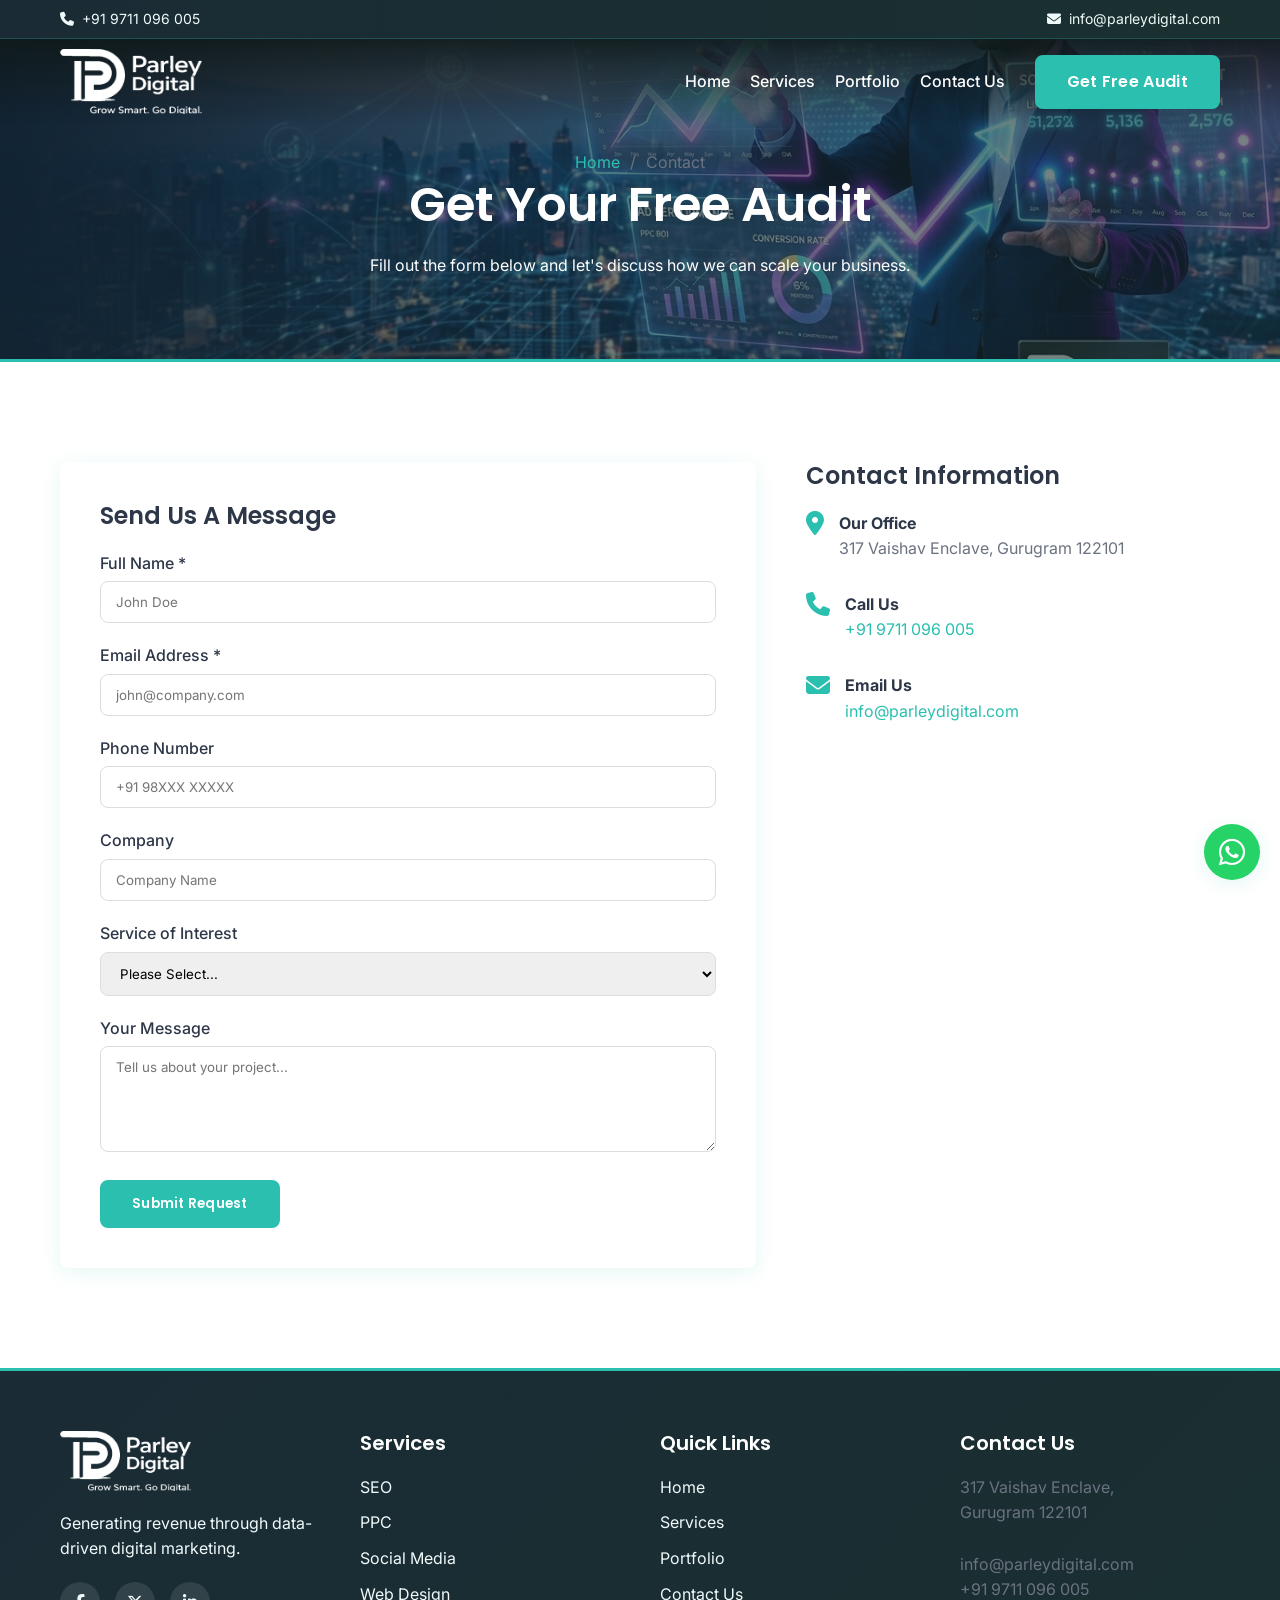
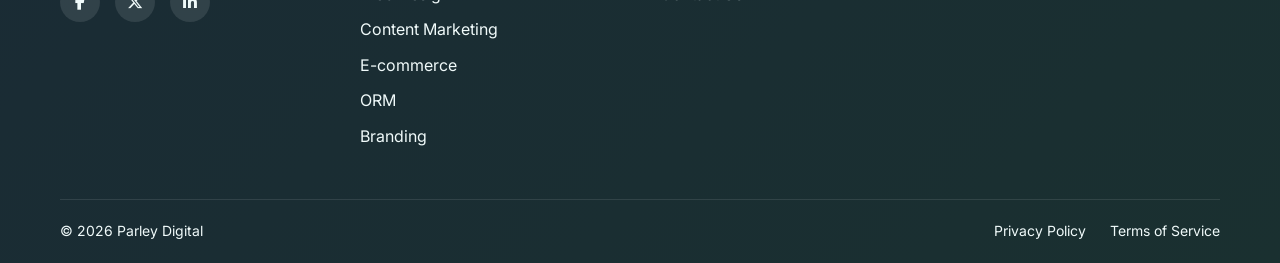
==== contact.html @ 940dd18f "Initial commit" ====
<!DOCTYPE html>
<html lang="en">
<head>
  <meta charset="UTF-8">
  <meta name="viewport" content="width=device-width, initial-scale=1.0">
  <title>Contact Us | Free Digital Marketing Proposal | Parley Digital</title>
  <meta name="description" content="Get in touch with Parley Digital. Request a free digital marketing audit and proposal. Contact us via phone or email in Gurugram, India.">
  <link rel="canonical" href="https://parleydigital.com/contact.html">
  
  <!-- Favicon -->
  <link rel="icon" type="image/svg+xml" href="assets/icons/favicon.svg">
  
  <!-- Open Graph -->
  <meta property="og:title" content="Contact Us | Free Digital Marketing Proposal | Parley Digital">
  <meta property="og:description" content="Get in touch with Parley Digital. Request a free digital marketing audit and proposal.">
  <meta property="og:type" content="website">
  <meta property="og:url" content="https://parleydigital.com/contact.html">
  <meta property="og:image" content="https://parleydigital.com/assets/images/hero-contact.webp">
  
  <!-- Twitter Card -->
  <meta name="twitter:card" content="summary_large_image">
  <meta name="twitter:title" content="Contact Us | Free Digital Marketing Proposal | Parley Digital">
  <meta name="twitter:description" content="Get in touch with Parley Digital. Request a free digital marketing audit and proposal.">
  
  <!-- Preload Hero Image -->
  <link rel="preload" href="assets/images/hero-contact.webp" as="image">
  
  <!-- Google Fonts -->
  <link rel="preconnect" href="https://fonts.googleapis.com">
  <link rel="preconnect" href="https://fonts.gstatic.com" crossorigin>
  <link href="https://fonts.googleapis.com/css2?family=Inter:wght@400;500;600&family=Poppins:wght@500;600;700&display=swap" rel="stylesheet">
  
  <!-- Font Awesome -->
  <link rel="stylesheet" href="https://cdnjs.cloudflare.com/ajax/libs/font-awesome/6.5.0/css/all.min.css">
  
  <!-- Styles -->
  <link rel="stylesheet" href="css/styles.css">

  <!-- JSON-LD LocalBusiness -->
  <script type="application/ld+json">
  {
    "@context": "https://schema.org",
    "@type": "LocalBusiness",
    "name": "Parley Digital",
    "image": "https://parleydigital.com/assets/icons/logo.png",
    "address": {
      "@type": "PostalAddress",
      "streetAddress": "317 Vaishav Enclave",
      "addressLocality": "Gurugram",
      "postalCode": "122101",
      "addressCountry": "IN"
    },
    "telephone": "+919711096005",
    "url": "https://parleydigital.com/contact.html"
  }
  </script>
</head>
<body class="contact-page">

  <!-- Navigation -->
  <header class="site-header">
    <div class="top-bar">
      <div class="container">
        <div class="top-bar-content">
          <span><i class="fa-solid fa-phone"></i> +91 9711 096 005</span>
          <span><i class="fa-solid fa-envelope"></i> info@parleydigital.com</span>
        </div>
      </div>
    </div>
    <nav class="main-nav">
      <div class="container nav-container">
        <a href="index.html" class="logo">
          <!-- CLIENT: replace with logo SVG -->
          <img src="assets/icons/logo.png" alt="Parley Digital Logo" width="auto" height="55">
        </a>
        
        <button class="menu-toggle" aria-expanded="false" aria-label="Toggle navigation">
          <i class="fa-solid fa-bars"></i>
        </button>

        <div class="nav-links">
          <ul>
            <li><a href="index.html">Home</a></li>
            <li><a href="services.html">Services</a></li>
            <li><a href="portfolio.html">Portfolio</a></li>
            <li><a href="contact.html">Contact Us</a></li>
          </ul>
          <a href="contact.html" class="btn-primary">Get Free Audit</a>
        </div>
      </div>
    </nav>
  </header>

  <main>
    <!-- Page Hero -->
    <section class="page-hero">
      <div class="container">
        <div class="breadcrumb">
          <a href="index.html">Home</a> / <span>Contact</span>
        </div>
        <h1>Get Your Free Audit</h1>
        <p>Fill out the form below and let's discuss how we can scale your business.</p>
      </div>
    </section>

    <!-- CON-001: Contact Section Layout -->
    <section class="contact-section">
      <div class="container">
        <div class="contact-layout reveal">
          
          <!-- Form Area (60%) -->
          <div class="contact-form-wrap">
            <h2 style="margin-bottom: 20px; font-family: var(--font-heading);">Send Us A Message</h2>
            <form id="contactForm" action="https://formspree.io/f/YOUR_FORM_ID" method="POST">
              <!-- Honeypot field for spam -->
              <input type="text" name="_gotcha" style="display:none">
              
              <div class="form-group">
                <label for="name">Full Name *</label>
                <input type="text" id="name" name="name" class="form-control" required placeholder="John Doe">
              </div>
              
              <div class="form-group">
                <label for="email">Email Address *</label>
                <input type="email" id="email" name="email" class="form-control" required placeholder="john@company.com">
              </div>
              
              <div class="form-group">
                <label for="phone">Phone Number</label>
                <input type="tel" id="phone" name="phone" class="form-control" placeholder="+91 98XXX XXXXX">
              </div>

              <div class="form-group">
                <label for="company">Company</label>
                <input type="text" id="company" name="company" class="form-control" placeholder="Company Name">
              </div>

              <div class="form-group">
                <label for="service">Service of Interest</label>
                <select id="service" name="service" class="form-control">
                  <option value="">Please Select...</option>
                  <option value="SEO">SEO</option>
                  <option value="PPC">PPC</option>
                  <option value="Social Media">Social Media</option>
                  <option value="Web Design">Web Design</option>
                  <option value="Other">Other</option>
                </select>
              </div>

              <div class="form-group">
                <label for="message">Your Message</label>
                <textarea id="message" name="message" class="form-control" rows="5" placeholder="Tell us about your project..."></textarea>
              </div>

              <div id="formResponse" style="margin-bottom: 15px; font-weight: 500;"></div>

              <button type="submit" class="btn-primary">Submit Request</button>
            </form>
          </div>

          <!-- Contact Details Area (40%) -->
          <div class="contact-details-wrap">
            <h2 style="margin-bottom: 20px; font-family: var(--font-heading);">Contact Information</h2>
            
            <div class="contact-info-item">
              <i class="fa-solid fa-location-dot"></i>
              <div>
                <strong style="color: var(--color-dark);">Our Office</strong>
                <p style="color: var(--color-gray);">317 Vaishav Enclave, Gurugram 122101</p>
              </div>
            </div>

            <div class="contact-info-item">
              <i class="fa-solid fa-phone"></i>
              <div>
                <strong style="color: var(--color-dark);">Call Us</strong>
                <p style="color: var(--color-gray);"><a href="tel:+919711096005" style="color: var(--color-primary);">+91 9711 096 005</a></p>
              </div>
            </div>

            <div class="contact-info-item">
              <i class="fa-solid fa-envelope"></i>
              <div>
                <strong style="color: var(--color-dark);">Email Us</strong>
                <p style="color: var(--color-gray);"><a href="mailto:info@parleydigital.com" style="color: var(--color-primary);">info@parleydigital.com</a></p>
              </div>
            </div>

            <div class="map-container">
              <!-- Google Maps iframe (gurugram coords) -->
              <iframe 
                src="https://www.google.com/maps/embed?pb=!1m18!1m12!1m3!1d112173.80521876545!2d76.95317926180173!3d28.42288587121226!2m3!1f0!2f0!3f0!3m2!1i1024!2i768!4f13.1!3m3!1m2!1s0x390d19d582e38859%3A0x2cf5fe8e5c64b1e!2sGurugram%2C%20Haryana!5e0!3m2!1sen!2sin!4v1700000000000!5m2!1sen!2sin" 
                allowfullscreen="" 
                loading="lazy" 
                referrerpolicy="no-referrer-when-downgrade"
                title="Office Location Map">
              </iframe>
            </div>

          </div>

        </div>
      </div>
    </section>
  </main>

  <!-- Footer -->
  <footer class="site-footer">
    <div class="container">
      <div class="footer-grid">
        <!-- Col 1 -->
        <div class="footer-col reveal delay-100">
          <a href="index.html" class="footer-logo">
            <!-- CLIENT: replace with logo SVG -->
            <img src="assets/icons/logo.png" alt="Parley Digital Logo" width="auto" height="55" loading="lazy">
          </a>
          <p class="tagline">Generating revenue through data-driven digital marketing.</p>
          <div class="social-links">
            <a href="https://facebook.com/parleydigital1" target="_blank" rel="noopener" aria-label="Facebook"><i class="fa-brands fa-facebook-f"></i></a>
            <a href="https://twitter.com/parleydigital" target="_blank" rel="noopener" aria-label="Twitter"><i class="fa-brands fa-x-twitter"></i></a>
            <a href="https://linkedin.com/company/parleydigital" target="_blank" rel="noopener" aria-label="LinkedIn"><i class="fa-brands fa-linkedin-in"></i></a>
          </div>
        </div>
        <!-- Col 2 -->
        <div class="footer-col reveal delay-200">
          <h3>Services</h3>
          <ul>
            <li><a href="services.html#seo">SEO</a></li>
            <li><a href="services.html#ppc">PPC</a></li>
            <li><a href="services.html#social">Social Media</a></li>
            <li><a href="services.html#web-design">Web Design</a></li>
            <li><a href="services.html#content">Content Marketing</a></li>
            <li><a href="services.html#ecommerce">E-commerce</a></li>
            <li><a href="services.html#orm">ORM</a></li>
            <li><a href="services.html#branding">Branding</a></li>
          </ul>
        </div>
        <!-- Col 3 -->
        <div class="footer-col reveal delay-300">
          <h3>Quick Links</h3>
          <ul>
            <li><a href="index.html">Home</a></li>
            <li><a href="services.html">Services</a></li>
            <li><a href="portfolio.html">Portfolio</a></li>
            <li><a href="contact.html">Contact Us</a></li>
          </ul>
        </div>
        <!-- Col 4 -->
        <div class="footer-col reveal delay-400">
          <h3>Contact Us</h3>
          <address>
            317 Vaishav Enclave,<br>
            Gurugram 122101<br><br>
            <a href="mailto:info@parleydigital.com">info@parleydigital.com</a><br>
            <a href="tel:+919711096005">+91 9711 096 005</a>
          </address>
        </div>
      </div>
      <div class="bottom-bar">
        <p>&copy; 2026 Parley Digital</p>
        <div class="legal-links">
          <a href="privacy-policy.html">Privacy Policy</a>
          <a href="terms.html">Terms of Service</a>
        </div>
      </div>
    </div>
  </footer>

  <!-- WhatsApp Floating Button -->
  <a href="https://wa.me/919711096005?text=Hi%2C%20I%27m%20interested%20in%20your%20services" class="whatsapp-btn" target="_blank" title="Chat with us" aria-label="Chat with us on WhatsApp">
    <i class="fa-brands fa-whatsapp"></i>
  </a>

  <!-- Scripts -->
  <script src="js/main.js"></script>
</body>
</html>
---- css/styles.css ----
/* ==========================================================================
   SETUP-001 - Design Tokens
   ========================================================================== */
:root {
  /* Parley Digital brand palette — matched to logo teal */
  --color-primary: #2BBFB0;   /* bright teal  */
  --color-primary-dark: #1A8F84; /* deep teal hover */
  --color-accent:  #F4845F;   /* warm coral accent */
  --color-dark:    #2D3748;   /* charcoal (logo text colour) */
  --color-light:   #F0FAFA;   /* teal-tinted off-white */
  --color-gray:    #6B7280;
  --color-white:   #FFFFFF;
  --font-heading:  'Poppins', sans-serif;
  --font-body:     'Inter', sans-serif;
  --radius:        8px;
  --shadow:        0 4px 20px rgba(43,191,176,0.12);
  --transition:    all 0.3s ease;
  --container-max: 1200px;
}

/* ==========================================================================
   CSS Reset
   ========================================================================== */
*, *::before, *::after {
  box-sizing: border-box;
  margin: 0;
  padding: 0;
}

html {
  scroll-behavior: smooth;
  font-family: var(--font-body);
  color: var(--color-dark);
}

body {
  line-height: 1.6;
  background-color: var(--color-white);
  overflow-x: hidden;
}

h1, h2, h3, h4, h5, h6 {
  font-family: var(--font-heading);
  font-weight: 600;
  line-height: 1.2;
}

img {
  max-width: 100%;
  height: auto;
  display: block;
}

a {
  text-decoration: none;
  color: inherit;
  transition: var(--transition);
}

ul {
  list-style: none;
}

/* ==========================================================================
   Utility Classes
   ========================================================================== */
.container {
  width: 100%;
  max-width: var(--container-max);
  margin: 0 auto;
  padding: 0 20px;
}

.btn-primary {
  display: inline-block;
  background-color: var(--color-primary);
  color: var(--color-white);
  font-family: var(--font-heading);
  font-weight: 600;
  padding: 12px 30px;
  border-radius: var(--radius);
  transition: var(--transition);
  border: 2px solid var(--color-primary);
  cursor: pointer;
  text-align: center;
  letter-spacing: 0.02em;
}

.btn-primary:hover {
  background-color: var(--color-primary-dark);
  border-color: var(--color-primary-dark);
  color: var(--color-white);
  transform: translateY(-2px);
  box-shadow: 0 6px 20px rgba(43,191,176,0.35);
}

.btn-secondary {
  display: inline-block;
  background-color: transparent;
  color: var(--color-primary);
  font-family: var(--font-heading);
  font-weight: 600;
  padding: 12px 30px;
  border-radius: var(--radius);
  transition: var(--transition);
  border: 2px solid var(--color-primary);
  cursor: pointer;
  text-align: center;
  letter-spacing: 0.02em;
}

.btn-secondary:hover {
  background-color: var(--color-primary);
  color: var(--color-white);
  transform: translateY(-2px);
  box-shadow: 0 6px 20px rgba(43,191,176,0.35);
}

.section-title {
  text-align: center;
  margin-bottom: 40px;
}

.section-title h2 {
  font-size: 2.5rem;
  color: var(--color-dark);
  margin-bottom: 15px;
}

.section-title p {
  color: var(--color-gray);
  max-width: 600px;
  margin: 0 auto;
}

/* ==========================================================================
   Scroll Reveal Base
   ========================================================================== */
.reveal {
  opacity: 0;
  transform: translateY(30px);
  transition: all 0.6s ease;
}

.reveal.visible {
  opacity: 1;
  transform: translateY(0);
}

/* ==========================================================================
   SETUP-002 - Navigation
   ========================================================================== */
.site-header {
  position: fixed;
  top: 0;
  left: 0;
  width: 100%;
  z-index: 1000;
  transition: var(--transition);
}

.site-header.scrolled {
  background-color: var(--color-white);
  box-shadow: 0 2px 20px rgba(43,191,176,0.15);
}

.site-header.scrolled .top-bar {
  display: none;
}

.top-bar {
  background: linear-gradient(90deg, #1A2B35 0%, #1A3030 100%);
  color: var(--color-light);
  padding: 8px 0;
  font-size: 0.875rem;
  border-bottom: 1px solid rgba(43,191,176,0.25);
}

.top-bar-content {
  display: flex;
  justify-content: space-between;
  align-items: center;
}

.top-bar-content span {
  display: flex;
  align-items: center;
  gap: 8px;
}

.main-nav {
  padding: 10px 0;
  background-color: transparent;
  transition: var(--transition);
}

.site-header.scrolled .main-nav {
  padding: 6px 0;
}

.nav-container {
  display: flex;
  justify-content: space-between;
  align-items: center;
}

.logo img {
  height: 65px;
  width: auto;
  transition: var(--transition);
  /* mix-blend-mode removes white bg on any surface */
  mix-blend-mode: multiply;
}

.nav-links {
  display: flex;
  align-items: center;
  gap: 30px;
}

.nav-links ul {
  display: flex;
  gap: 20px;
}

.nav-links a:not(.btn-primary) {
  font-weight: 500;
  color: var(--color-dark);
}

.nav-links a:not(.btn-primary):hover {
  color: var(--color-primary);
}

/* Show logo naturally over dark visor, inverted if transparent, or kept visible */
.site-header:not(.scrolled) .logo img {
  filter: brightness(0) invert(1);
  mix-blend-mode: normal; /* Override multiply so inverted logo does not disappear */
}

/* Dark visor behind nav so logo & links are readable on hero */
.site-header:not(.scrolled) .main-nav {
  background: linear-gradient(to bottom, rgba(15,25,25,0.88) 0%, rgba(15,25,25,0.0) 100%);
}

.site-header:not(.scrolled) .top-bar {
  /* top-bar already has dark bg — stays as-is */
}

.site-header:not(.scrolled) .nav-links a:not(.btn-primary),
.site-header:not(.scrolled) .menu-toggle {
  color: var(--color-white);
}

.menu-toggle {
  display: none;
  background: none;
  border: none;
  font-size: 1.5rem;
  color: var(--color-dark);
  cursor: pointer;
}

@media (max-width: 768px) {
  .top-bar {
    display: none;
  }
  .site-header:not(.scrolled) .nav-links.active a:not(.btn-primary) {
    color: var(--color-dark);
  }
  .nav-links {
    position: fixed;
    top: 85px;
    left: -100%;
    width: 100%;
    height: calc(100vh - 85px);
    background-color: var(--color-white);
    flex-direction: column;
    justify-content: center;
    transition: var(--transition);
  }
  .nav-links.active {
    left: 0;
  }
  .nav-links ul {
    flex-direction: column;
    align-items: center;
  }
  .menu-toggle {
    display: block;
  }
}

/* ==========================================================================
   SETUP-003 - Footer
   ========================================================================== */
.site-footer {
  background: linear-gradient(135deg, #1A2B35 0%, #1A3030 100%);
  color: var(--color-light);
  padding: 60px 0 20px;
  border-top: 3px solid var(--color-primary);
}

.footer-grid {
  display: grid;
  grid-template-columns: repeat(4, 1fr);
  gap: 40px;
  margin-bottom: 40px;
}

.footer-logo img {
  height: 60px;
  width: auto;
  /* invert to full white on dark footer */
  filter: brightness(0) invert(1);
  margin-bottom: 20px;
}

.social-links {
  display: flex;
  gap: 15px;
  margin-top: 20px;
}

.social-links a {
  display: flex;
  align-items: center;
  justify-content: center;
  width: 40px;
  height: 40px;
  background-color: rgba(255, 255, 255, 0.1);
  border-radius: 50%;
  transition: var(--transition);
}

.social-links a:hover {
  background-color: var(--color-primary);
}

.footer-col h3 {
  font-size: 1.25rem;
  margin-bottom: 20px;
  color: var(--color-white);
}

.footer-col ul li {
  margin-bottom: 10px;
}

.footer-col a:hover {
  color: var(--color-primary);
}

.footer-col address {
  font-style: normal;
  color: var(--color-gray);
}

.bottom-bar {
  border-top: 1px solid rgba(255, 255, 255, 0.1);
  padding-top: 20px;
  display: flex;
  justify-content: space-between;
  align-items: center;
  font-size: 0.875rem;
}

.legal-links a {
  margin-left: 20px;
}

@media (max-width: 768px) {
  .footer-grid {
    grid-template-columns: 1fr;
  }
  .bottom-bar {
    flex-direction: column;
    gap: 10px;
    text-align: center;
  }
}

/* ==========================================================================
   HOME-001 - Hero
   ========================================================================== */
.hero {
  position: relative;
  min-height: 100vh;
  display: flex;
  align-items: center;
  background: linear-gradient(135deg, #1A2B35 0%, #1E3A38 50%, #1A2B35 100%);
  color: var(--color-white);
  padding-top: 80px;
  overflow: hidden;
}

.hero-overlay {
  position: absolute;
  top: 0;
  left: 0;
  width: 100%;
  height: 100%;
  background: linear-gradient(135deg, rgba(20,35,35,0.55) 0%, rgba(43,191,176,0.10) 100%);
  z-index: 1;
}

.hero-img {
  position: absolute;
  top: 0;
  left: 0;
  width: 100%;
  height: 100%;
  object-fit: cover;
  z-index: 0;
}

.hero-content {
  position: relative;
  z-index: 2;
  text-align: center;
  max-width: 800px;
  margin: 0 auto;
}

.hero h1 {
  font-size: 3.5rem;
  margin-bottom: 20px;
  animation: fadeInUp 1s ease forwards;
}

.hero p {
  font-size: 1.25rem;
  margin-bottom: 40px;
  animation: fadeInUp 1s ease 0.2s forwards;
  opacity: 0;
}

.hero-ctas {
  display: flex;
  justify-content: center;
  gap: 20px;
  animation: fadeInUp 1s ease 0.4s forwards;
  opacity: 0;
}

@keyframes fadeInUp {
  from {
    opacity: 0;
    transform: translateY(30px);
  }
  to {
    opacity: 1;
    transform: translateY(0);
  }
}

/* ==========================================================================
   HOME-002 - Stats Counter
   ========================================================================== */
.stats {
  padding: 80px 0;
  background: linear-gradient(135deg, var(--color-primary) 0%, var(--color-primary-dark) 100%);
  color: var(--color-white);
}

.stats-grid {
  display: grid;
  grid-template-columns: repeat(4, 1fr);
  gap: 30px;
  text-align: center;
}

.stat-item h3 {
  font-size: 3rem;
  color: var(--color-white);
  margin-bottom: 10px;
}

.stat-item p {
  font-size: 1.125rem;
  color: rgba(255,255,255,0.85);
  font-weight: 500;
}

@media (max-width: 768px) {
  .stats-grid {
    grid-template-columns: repeat(2, 1fr);
  }
}

/* ==========================================================================
   HOME-003 - Why Choose Us
   ========================================================================== */
.why-us {
  padding: 100px 0;
}

.why-grid {
  display: grid;
  grid-template-columns: repeat(2, 1fr);
  gap: 30px;
}

.why-card {
  background: var(--color-white);
  padding: 40px;
  border-radius: var(--radius);
  box-shadow: var(--shadow);
  text-align: center;
  border-bottom: 3px solid transparent;
  transition: var(--transition);
}

.why-card:hover {
  border-bottom-color: var(--color-primary);
  transform: translateY(-4px);
  box-shadow: 0 8px 30px rgba(43,191,176,0.18);
}

.why-card i {
  font-size: 3rem;
  color: var(--color-accent);
  margin-bottom: 20px;
}

.why-img {
  width: 100%;
  height: 220px;
  object-fit: cover;
  border-radius: var(--radius);
  margin-bottom: 20px;
  box-shadow: 0 4px 15px rgba(0,0,0,0.05);
}

.why-card h3 {
  margin-bottom: 15px;
}

@media (max-width: 768px) {
  .why-grid {
    grid-template-columns: 1fr;
  }
}

/* ==========================================================================
   HOME-004 - Services
   ========================================================================== */
.services-section {
  padding: 100px 0;
  background-color: var(--color-light);
}

.services-grid {
  display: grid;
  grid-template-columns: repeat(4, 1fr);
  gap: 30px;
}

.service-tile {
  background: var(--color-white);
  padding: 30px 20px;
  border-radius: var(--radius);
  text-align: center;
  box-shadow: var(--shadow);
  transition: var(--transition);
  display: block;
}

.service-tile:hover {
  transform: translateY(-10px);
  box-shadow: 0 12px 35px rgba(43,191,176,0.25);
  border-bottom: 3px solid var(--color-primary);
}

.service-tile i {
  font-size: 2.5rem;
  color: var(--color-primary);
  margin-bottom: 15px;
}

.service-tile h3 {
  color: var(--color-dark);
}

@media (max-width: 1440px) {
  .services-grid {
    grid-template-columns: repeat(4, 1fr);
  }
}

@media (max-width: 768px) {
  .services-grid {
    grid-template-columns: repeat(2, 1fr);
  }
}

/* ==========================================================================
   HOME-005 - Testimonials Slider
   ========================================================================== */
.testimonials-section {
  padding: 100px 0;
  background: linear-gradient(135deg, var(--color-primary-dark) 0%, var(--color-primary) 100%);
  color: var(--color-white);
}

.testimonials-section .section-title h2,
.testimonials-section .section-title p {
  color: var(--color-white);
}

.slider-container {
  position: relative;
  max-width: 800px;
  margin: 0 auto;
  overflow: hidden;
}

.slider-track {
  display: flex;
  transition: transform 0.5s ease-in-out;
}

.testimonial-slide {
  min-width: 100%;
  padding: 40px;
  text-align: center;
  background: rgba(255,255,255,0.1);
  border-radius: var(--radius);
  box-sizing: border-box;
}

.testimonial-client {
  display: flex;
  align-items: center;
  justify-content: center;
  gap: 15px;
  margin-top: 20px;
}

.testimonial-client img {
  width: 60px;
  height: 60px;
  border-radius: 50%;
  object-fit: cover;
}

.slider-arrows {
  display: flex;
  justify-content: space-between;
  position: absolute;
  top: 50%;
  width: 100%;
  transform: translateY(-50%);
  pointer-events: none;
}

.slider-arrows button {
  background: rgba(255,255,255,0.2);
  border: none;
  color: var(--color-white);
  width: 40px;
  height: 40px;
  border-radius: 50%;
  cursor: pointer;
  pointer-events: auto;
  transition: var(--transition);
}

.slider-arrows button:hover {
  background: var(--color-white);
  color: var(--color-primary);
}

.slider-dots {
  display: flex;
  justify-content: center;
  gap: 10px;
  margin-top: 20px;
}

.dot {
  width: 12px;
  height: 12px;
  border-radius: 50%;
  background: rgba(255,255,255,0.3);
  cursor: pointer;
  transition: var(--transition);
}

.dot.active {
  background: var(--color-white);
}

/* ==========================================================================
   HOME-006 - Client Logo Strip
   ========================================================================== */
.client-strip {
  padding: 40px 0;
  background: var(--color-white);
  overflow: hidden;
}

.logo-slider {
  display: flex;
  width: calc(200px * 16);
  animation: scrollLogos 20s linear infinite;
}

.logo-slider:hover {
  animation-play-state: paused;
}

.logo-slide {
  width: 200px;
  display: flex;
  justify-content: center;
  align-items: center;
  padding: 0 20px;
}

.logo-slide img {
  max-height: 50px;
  filter: grayscale(100%);
  transition: var(--transition);
  opacity: 0.6;
}

.logo-slide img:hover {
  filter: grayscale(0%);
  opacity: 1;
}

@keyframes scrollLogos {
  0% { transform: translateX(0); }
  100% { transform: translateX(calc(-200px * 8)); }
}

/* ==========================================================================
   SERVICES PAGE (services.html)
   ========================================================================== */
.page-hero {
  padding: 150px 0 80px;
  background: linear-gradient(135deg, rgba(26,43,53,0.60) 0%, rgba(26,48,48,0.60) 100%), url('../assets/images/hero-page-bg.png') center/cover no-repeat;
  color: var(--color-white);
  text-align: center;
  border-bottom: 3px solid var(--color-primary);
}

.page-hero h1 {
  font-size: 3rem;
  margin-bottom: 20px;
}

.breadcrumb {
  display: flex;
  justify-content: center;
  gap: 10px;
  color: var(--color-gray);
}

.breadcrumb a {
  color: var(--color-primary);
}

.breadcrumb a:hover {
  color: var(--color-white);
}

.service-section {
  padding: 100px 0;
}

.service-section:nth-child(even) {
  background-color: var(--color-light);
}

.service-row {
  display: flex;
  align-items: center;
  gap: 50px;
}

.service-row.reverse {
  flex-direction: row-reverse;
}

.service-img {
  flex: 1;
}

.service-img img {
  border-radius: var(--radius);
  box-shadow: var(--shadow);
}

.service-content {
  flex: 1;
}

.service-content h2 {
  font-size: 2.5rem;
  margin-bottom: 20px;
}

@media (max-width: 768px) {
  .service-row, .service-row.reverse {
    flex-direction: column;
  }
}

.faq-section {
  padding: 100px 0;
  background-color: var(--color-white);
}

.faq-item {
  border-bottom: 1px solid #eee;
  margin-bottom: 15px;
}

.faq-question {
  width: 100%;
  text-align: left;
  background: none;
  border: none;
  padding: 20px 0;
  font-size: 1.25rem;
  font-weight: 600;
  font-family: var(--font-heading);
  color: var(--color-dark);
  cursor: pointer;
  display: flex;
  justify-content: space-between;
  align-items: center;
}

.faq-answer {
  max-height: 0;
  overflow: hidden;
  transition: max-height 0.3s ease;
}

.faq-answer p {
  padding-bottom: 20px;
  color: var(--color-gray);
}

.faq-item.active .faq-answer {
  max-height: 500px;
}

.faq-item.active .faq-question i {
  transform: rotate(180deg);
}

/* ==========================================================================
   PORTFOLIO PAGE (portfolio.html)
   ========================================================================== */
.portfolio-section {
  padding: 100px 0;
}

.portfolio-filter {
  display: flex;
  justify-content: center;
  flex-wrap: wrap;
  gap: 15px;
  margin-bottom: 40px;
}

.filter-btn {
  background: none;
  border: 1px solid var(--color-gray);
  padding: 8px 20px;
  border-radius: 30px;
  cursor: pointer;
  font-family: var(--font-heading);
  transition: var(--transition);
}

.filter-btn.active, .filter-btn:hover {
  background: var(--color-primary);
  color: var(--color-white);
  border-color: var(--color-primary);
}

.portfolio-grid {
  display: grid;
  grid-template-columns: repeat(3, 1fr);
  gap: 30px;
}

.portfolio-card {
  position: relative;
  overflow: hidden;
  border-radius: var(--radius);
  box-shadow: var(--shadow);
  background: var(--color-white);
  transition: var(--transition);
}

.portfolio-card:hover {
  transform: translateY(-6px);
}

.portfolio-img {
  position: relative;
  overflow: hidden;
}

.portfolio-img img {
  width: 100%;
  aspect-ratio: 4/3;
  object-fit: cover;
  transition: transform 0.5s ease;
}

.portfolio-overlay {
  position: absolute;
  top: 0;
  left: 0;
  width: 100%;
  height: 100%;
  background: linear-gradient(135deg, rgba(26,143,132,0.92) 0%, rgba(43,191,176,0.88) 100%);
  display: flex;
  align-items: center;
  justify-content: center;
  opacity: 0;
  transition: opacity 0.3s ease;
}

.portfolio-card:hover .portfolio-img img {
  transform: scale(1.1);
}

.portfolio-card:hover .portfolio-overlay {
  opacity: 1;
}

.portfolio-content {
  padding: 20px;
  text-align: center;
}

.portfolio-category {
  color: var(--color-accent);
  font-size: 0.875rem;
  font-weight: 600;
  text-transform: uppercase;
  margin-bottom: 10px;
}

.portfolio-title {
  font-size: 1.25rem;
  margin-bottom: 10px;
}

.portfolio-metric {
  color: var(--color-gray);
  font-size: 0.9rem;
}

@media (max-width: 768px) {
  .portfolio-grid {
    grid-template-columns: 1fr;
  }
}

.team-section {
  padding: 100px 0;
  background-color: var(--color-light);
}

.team-grid {
  display: grid;
  grid-template-columns: repeat(3, 1fr);
  gap: 30px;
}

.team-card {
  text-align: center;
  background: var(--color-white);
  padding: 40px 20px;
  border-radius: var(--radius);
  box-shadow: var(--shadow);
}

.team-img {
  width: 150px;
  height: 150px;
  margin: 0 auto 20px;
  border-radius: 50%;
  overflow: hidden;
  border: 4px solid var(--color-primary);
}

.team-img img {
  width: 100%;
  height: 100%;
  object-fit: cover;
}

.team-social {
  margin-top: 15px;
}

.team-social a {
  color: var(--color-primary);
  font-size: 1.25rem;
}

@media (max-width: 768px) {
  .team-grid {
    grid-template-columns: 1fr;
  }
}

/* ==========================================================================
   CONTACT PAGE (contact.html)
   ========================================================================== */
.contact-section {
  padding: 100px 0;
}

.contact-layout {
  display: flex;
  gap: 50px;
}

.contact-form-wrap {
  flex: 0 0 60%;
  background: var(--color-white);
  padding: 40px;
  border-radius: var(--radius);
  box-shadow: var(--shadow);
}

.contact-details-wrap {
  flex: 0 0 calc(40% - 50px);
}

.form-group {
  margin-bottom: 20px;
}

.form-group label {
  display: block;
  margin-bottom: 5px;
  font-weight: 500;
}

.form-control {
  width: 100%;
  padding: 12px 15px;
  border: 1px solid #ddd;
  border-radius: var(--radius);
  font-family: var(--font-body);
  transition: var(--transition);
}

.form-control:focus {
  outline: none;
  border-color: var(--color-primary);
}

.contact-info-item {
  display: flex;
  gap: 15px;
  margin-bottom: 30px;
}

.contact-info-item i {
  font-size: 1.5rem;
  color: var(--color-primary);
}

.map-container {
  border-radius: var(--radius);
  overflow: hidden;
  margin-top: 30px;
  height: 300px;
}

.map-container iframe {
  width: 100%;
  height: 100%;
  border: none;
}

@media (max-width: 768px) {
  .contact-layout {
    flex-direction: column;
  }
  .contact-form-wrap, .contact-details-wrap {
    flex: 1 1 100%;
  }
}

/* ==========================================================================
   PERF-002 - WhatsApp Button
   ========================================================================== */
.whatsapp-btn {
  position: fixed;
  bottom: 20px;
  right: 20px;
  width: 56px;
  height: 56px;
  background-color: #25D366;
  color: white;
  border-radius: 50%;
  display: flex;
  align-items: center;
  justify-content: center;
  font-size: 30px;
  box-shadow: var(--shadow);
  z-index: 1000;
  animation: pulse 2s infinite;
  transition: var(--transition);
}

.whatsapp-btn:hover {
  transform: scale(1.1);
  color: white;
}

.whatsapp-btn[title]:hover::after {
  content: attr(title);
  position: absolute;
  right: 70px;
  background: var(--color-dark);
  color: var(--color-white);
  padding: 5px 10px;
  border-radius: 4px;
  font-size: 14px;
  white-space: nowrap;
}

@keyframes pulse {
  0% { box-shadow: 0 0 0 0 rgba(37, 211, 102, 0.7); }
  70% { box-shadow: 0 0 0 15px rgba(37, 211, 102, 0); }
  100% { box-shadow: 0 0 0 0 rgba(37, 211, 102, 0); }
}

/* Utilities for delay */
.delay-100 { transition-delay: 0.1s; }
.delay-200 { transition-delay: 0.2s; }
.delay-300 { transition-delay: 0.3s; }
.delay-400 { transition-delay: 0.4s; }

.text-page {
  padding: 100px 0;
  max-width: 800px;
}

.text-page h2 {
  margin-top: 30px;
  margin-bottom: 15px;
}

.text-page p {
  margin-bottom: 15px;
}
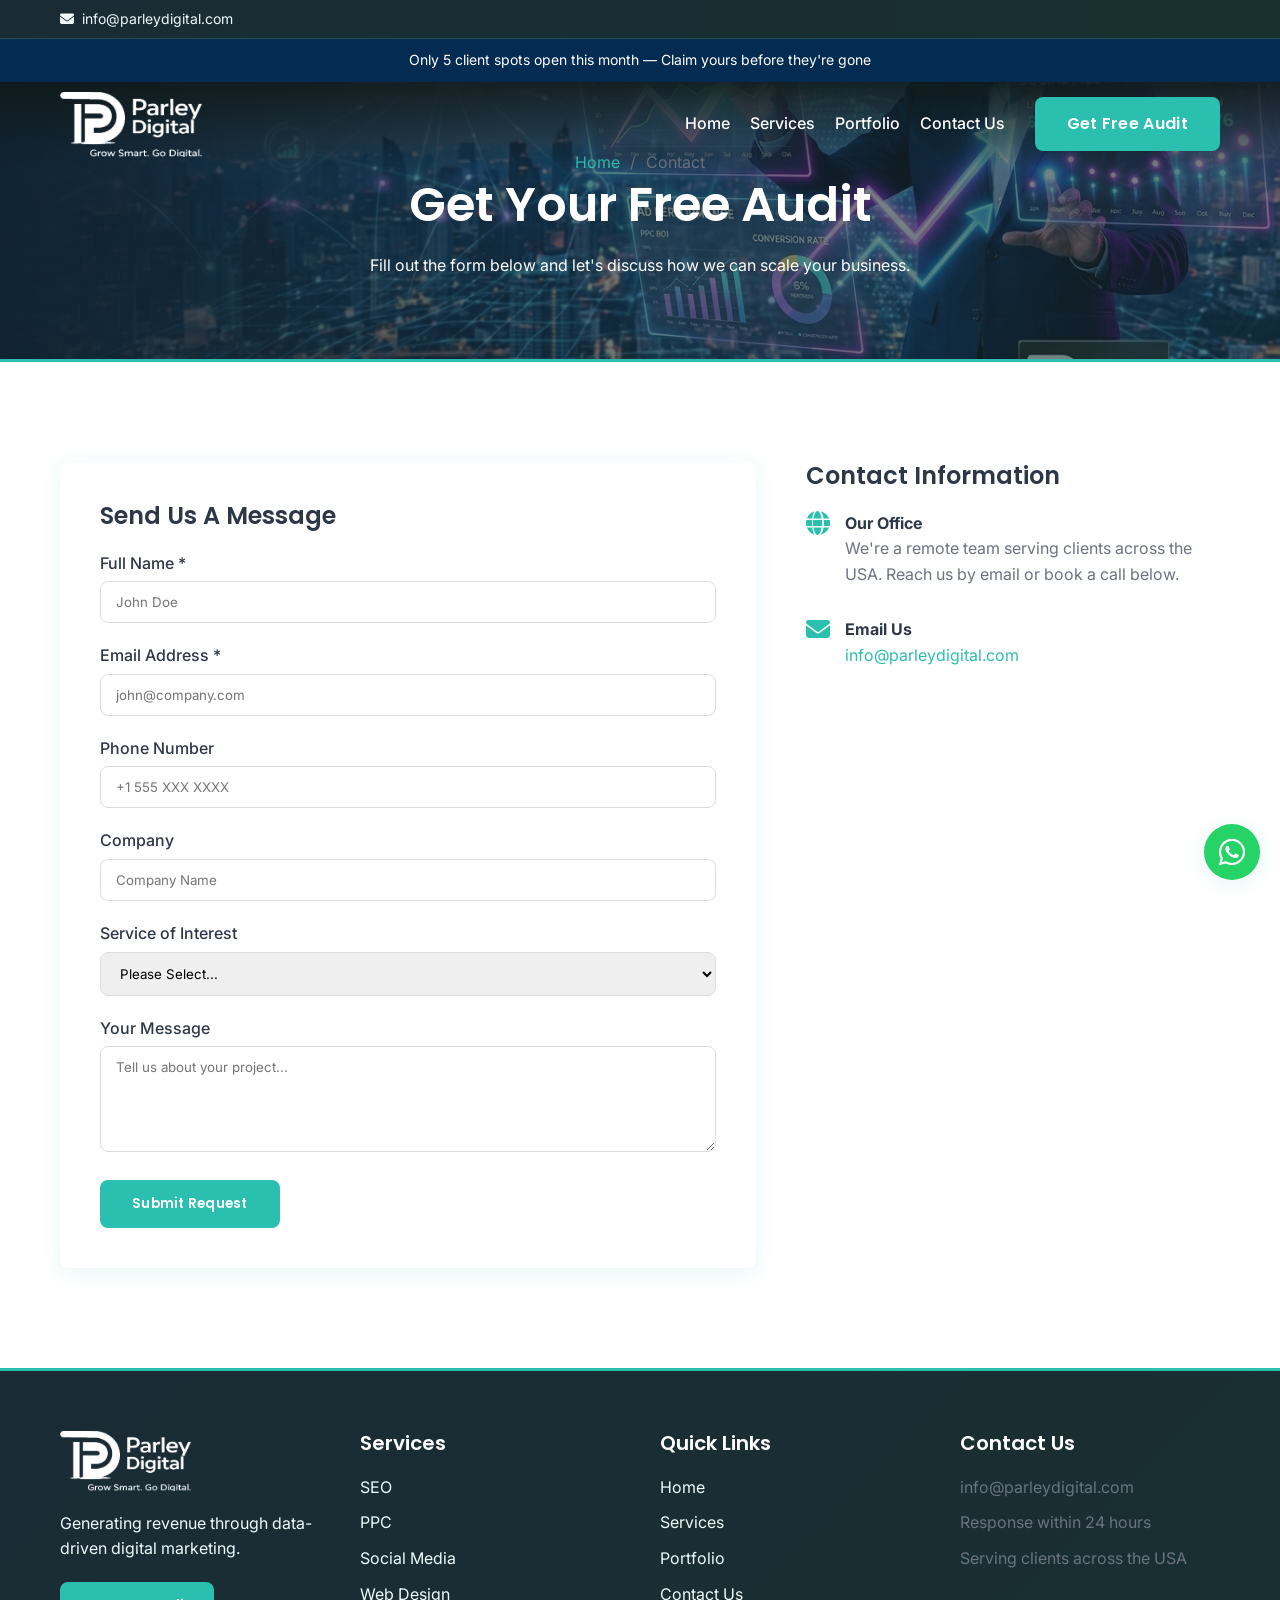
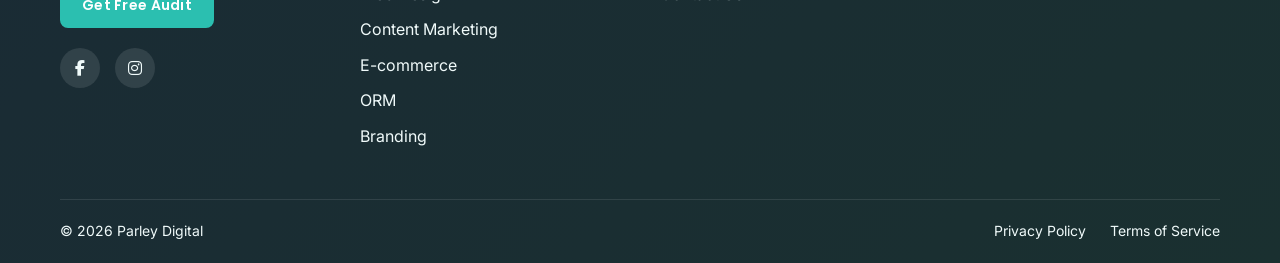
==== commit 78cf773c: "Updated homepage design and fixed bugs" ====
--- a/contact.html
+++ b/contact.html
@@ -4,7 +4,46 @@
   <meta charset="UTF-8">
   <meta name="viewport" content="width=device-width, initial-scale=1.0">
   <title>Contact Us | Free Digital Marketing Proposal | Parley Digital</title>
-  <meta name="description" content="Get in touch with Parley Digital. Request a free digital marketing audit and proposal. Contact us via phone or email in Gurugram, India.">
+  <meta name="description" content="Get in touch with Parley Digital. Request a free digital marketing audit and proposal. Contact us via email.">
+  <link rel="canonical" href="https://parleydigital.com/contact.html">
+  
+  <!-- Favicon -->
+  <link rel="icon" type="image/svg+xml" href="assets/icons/favicon.svg">
+  
+  <!-- Open Graph -->
+  <meta property="og:title" content="Contact Us | Free Digital Marketing Proposal | Parley Digital">
+  <meta property="og:description" content="Get in touch with Parley Digital. Request a free digital marketing audit and proposal.">
+  <meta property="og:type" content="website">
+  <meta property="og:url" content="https://parleydigital.com/contact.html">
+  <meta property="og:image" content="https://parleydigital.com/assets/images/hero-contact.webp">
+  
+  <!-- Twitter Card -->
+  <meta name="twitter:card" content="summary_large_image">
+  <meta name="twitter:title" content="Contact Us | Free Digital Marketing Proposal | Parley Digital">
+  <meta name="twitter:description" content="Get in touch with Parley Digital. Request a free digital marketing audit and proposal.">
+  
+  <!-- Preload Hero Image -->
+  <link rel="preload" href="assets/images/hero-contact.webp" as="image">
+  
+  <!-- Google Fonts -->
+  <link rel="preconnect" href="https://fonts.googleapis.com">
+  <link rel="preconnect" href="https://fonts.gstatic.com" crossorigin>
+  <link href="https://fonts.googleapis.com/css2?family=Inter:wght@400;500;600&family=Poppins:wght@500;600;700&display=swap" rel="stylesheet">
+  
+  <!-- Font Awesome -->
+  <link rel="stylesheet" href="https://cdnjs.cloudflare.com/ajax/libs/font-awesome/6.5.0/css/all.min.css">
+  
+  <!-- Styles -->
+  <link rel="stylesheet" href="css/styles.css">
+
+  <!-- JSON-LD LocalBusiness -->
+<!DOCTYPE html>
+<html lang="en">
+<head>
+  <meta charset="UTF-8">
+  <meta name="viewport" content="width=device-width, initial-scale=1.0">
+  <title>Contact Us | Free Digital Marketing Proposal | Parley Digital</title>
+  <meta name="description" content="Get in touch with Parley Digital. Request a free digital marketing audit and proposal. Contact us via email.">
   <link rel="canonical" href="https://parleydigital.com/contact.html">
   
   <!-- Favicon -->
@@ -43,14 +82,6 @@
     "@type": "LocalBusiness",
     "name": "Parley Digital",
     "image": "https://parleydigital.com/assets/icons/logo.png",
-    "address": {
-      "@type": "PostalAddress",
-      "streetAddress": "317 Vaishav Enclave",
-      "addressLocality": "Gurugram",
-      "postalCode": "122101",
-      "addressCountry": "IN"
-    },
-    "telephone": "+919711096005",
     "url": "https://parleydigital.com/contact.html"
   }
   </script>
@@ -62,10 +93,12 @@
     <div class="top-bar">
       <div class="container">
         <div class="top-bar-content">
-          <span><i class="fa-solid fa-phone"></i> +91 9711 096 005</span>
           <span><i class="fa-solid fa-envelope"></i> info@parleydigital.com</span>
         </div>
       </div>
+    </div>
+    <div class="urgency-bar" style="background-color: #042C53; color: white; font-size: 14px; text-align: center; padding: 10px; width: 100%;">
+      Only 5 client spots open this month — Claim yours before they're gone
     </div>
     <nav class="main-nav">
       <div class="container nav-container">
@@ -85,7 +118,7 @@
             <li><a href="portfolio.html">Portfolio</a></li>
             <li><a href="contact.html">Contact Us</a></li>
           </ul>
-          <a href="contact.html" class="btn-primary">Get Free Audit</a>
+          <a href="index.html#lead-form" class="btn-primary">Get Free Audit</a>
         </div>
       </div>
     </nav>
@@ -127,7 +160,7 @@
               
               <div class="form-group">
                 <label for="phone">Phone Number</label>
-                <input type="tel" id="phone" name="phone" class="form-control" placeholder="+91 98XXX XXXXX">
+                <input type="tel" id="phone" name="phone" class="form-control" placeholder="+1 555 XXX XXXX">
               </div>
 
               <div class="form-group">
@@ -163,18 +196,10 @@
             <h2 style="margin-bottom: 20px; font-family: var(--font-heading);">Contact Information</h2>
             
             <div class="contact-info-item">
-              <i class="fa-solid fa-location-dot"></i>
+              <i class="fa-solid fa-globe"></i>
               <div>
                 <strong style="color: var(--color-dark);">Our Office</strong>
-                <p style="color: var(--color-gray);">317 Vaishav Enclave, Gurugram 122101</p>
-              </div>
-            </div>
-
-            <div class="contact-info-item">
-              <i class="fa-solid fa-phone"></i>
-              <div>
-                <strong style="color: var(--color-dark);">Call Us</strong>
-                <p style="color: var(--color-gray);"><a href="tel:+919711096005" style="color: var(--color-primary);">+91 9711 096 005</a></p>
+                <p style="color: var(--color-gray);">We're a remote team serving clients across the USA. Reach us by email or book a call below.</p>
               </div>
             </div>
 
@@ -186,16 +211,7 @@
               </div>
             </div>
 
-            <div class="map-container">
-              <!-- Google Maps iframe (gurugram coords) -->
-              <iframe 
-                src="https://www.google.com/maps/embed?pb=!1m18!1m12!1m3!1d112173.80521876545!2d76.95317926180173!3d28.42288587121226!2m3!1f0!2f0!3f0!3m2!1i1024!2i768!4f13.1!3m3!1m2!1s0x390d19d582e38859%3A0x2cf5fe8e5c64b1e!2sGurugram%2C%20Haryana!5e0!3m2!1sen!2sin!4v1700000000000!5m2!1sen!2sin" 
-                allowfullscreen="" 
-                loading="lazy" 
-                referrerpolicy="no-referrer-when-downgrade"
-                title="Office Location Map">
-              </iframe>
-            </div>
+            <!-- Map removed -->
 
           </div>
 
@@ -215,10 +231,12 @@
             <img src="assets/icons/logo.png" alt="Parley Digital Logo" width="auto" height="55" loading="lazy">
           </a>
           <p class="tagline">Generating revenue through data-driven digital marketing.</p>
+          <div style="margin-top:20px; margin-bottom: 20px;">
+            <a href="index.html#lead-form" class="btn-primary" style="padding:10px 20px; font-size:14px;">Get Free Audit</a>
+          </div>
           <div class="social-links">
-            <a href="https://facebook.com/parleydigital1" target="_blank" rel="noopener" aria-label="Facebook"><i class="fa-brands fa-facebook-f"></i></a>
-            <a href="https://twitter.com/parleydigital" target="_blank" rel="noopener" aria-label="Twitter"><i class="fa-brands fa-x-twitter"></i></a>
-            <a href="https://linkedin.com/company/parleydigital" target="_blank" rel="noopener" aria-label="LinkedIn"><i class="fa-brands fa-linkedin-in"></i></a>
+            <a href="https://www.facebook.com/parleydigital1" target="_blank" rel="noopener" aria-label="Facebook"><i class="fa-brands fa-facebook-f"></i></a>
+            <a href="https://www.instagram.com/parley.digital/" target="_blank" rel="noopener" aria-label="Instagram"><i class="fa-brands fa-instagram"></i></a>
           </div>
         </div>
         <!-- Col 2 -->
@@ -249,10 +267,9 @@
         <div class="footer-col reveal delay-400">
           <h3>Contact Us</h3>
           <address>
-            317 Vaishav Enclave,<br>
-            Gurugram 122101<br><br>
             <a href="mailto:info@parleydigital.com">info@parleydigital.com</a><br>
-            <a href="tel:+919711096005">+91 9711 096 005</a>
+            <span style="display:block; margin:10px 0; color:var(--color-gray);">Response within 24 hours</span>
+            <span style="color:var(--color-gray);">Serving clients across the USA</span>
           </address>
         </div>
       </div>
@@ -266,12 +283,14 @@
     </div>
   </footer>
 
+
+
+  <!-- Scripts -->
   <!-- WhatsApp Floating Button -->
   <a href="https://wa.me/919711096005?text=Hi%2C%20I%27m%20interested%20in%20your%20services" class="whatsapp-btn" target="_blank" title="Chat with us" aria-label="Chat with us on WhatsApp">
     <i class="fa-brands fa-whatsapp"></i>
   </a>
 
-  <!-- Scripts -->
   <script src="js/main.js"></script>
 </body>
 </html>
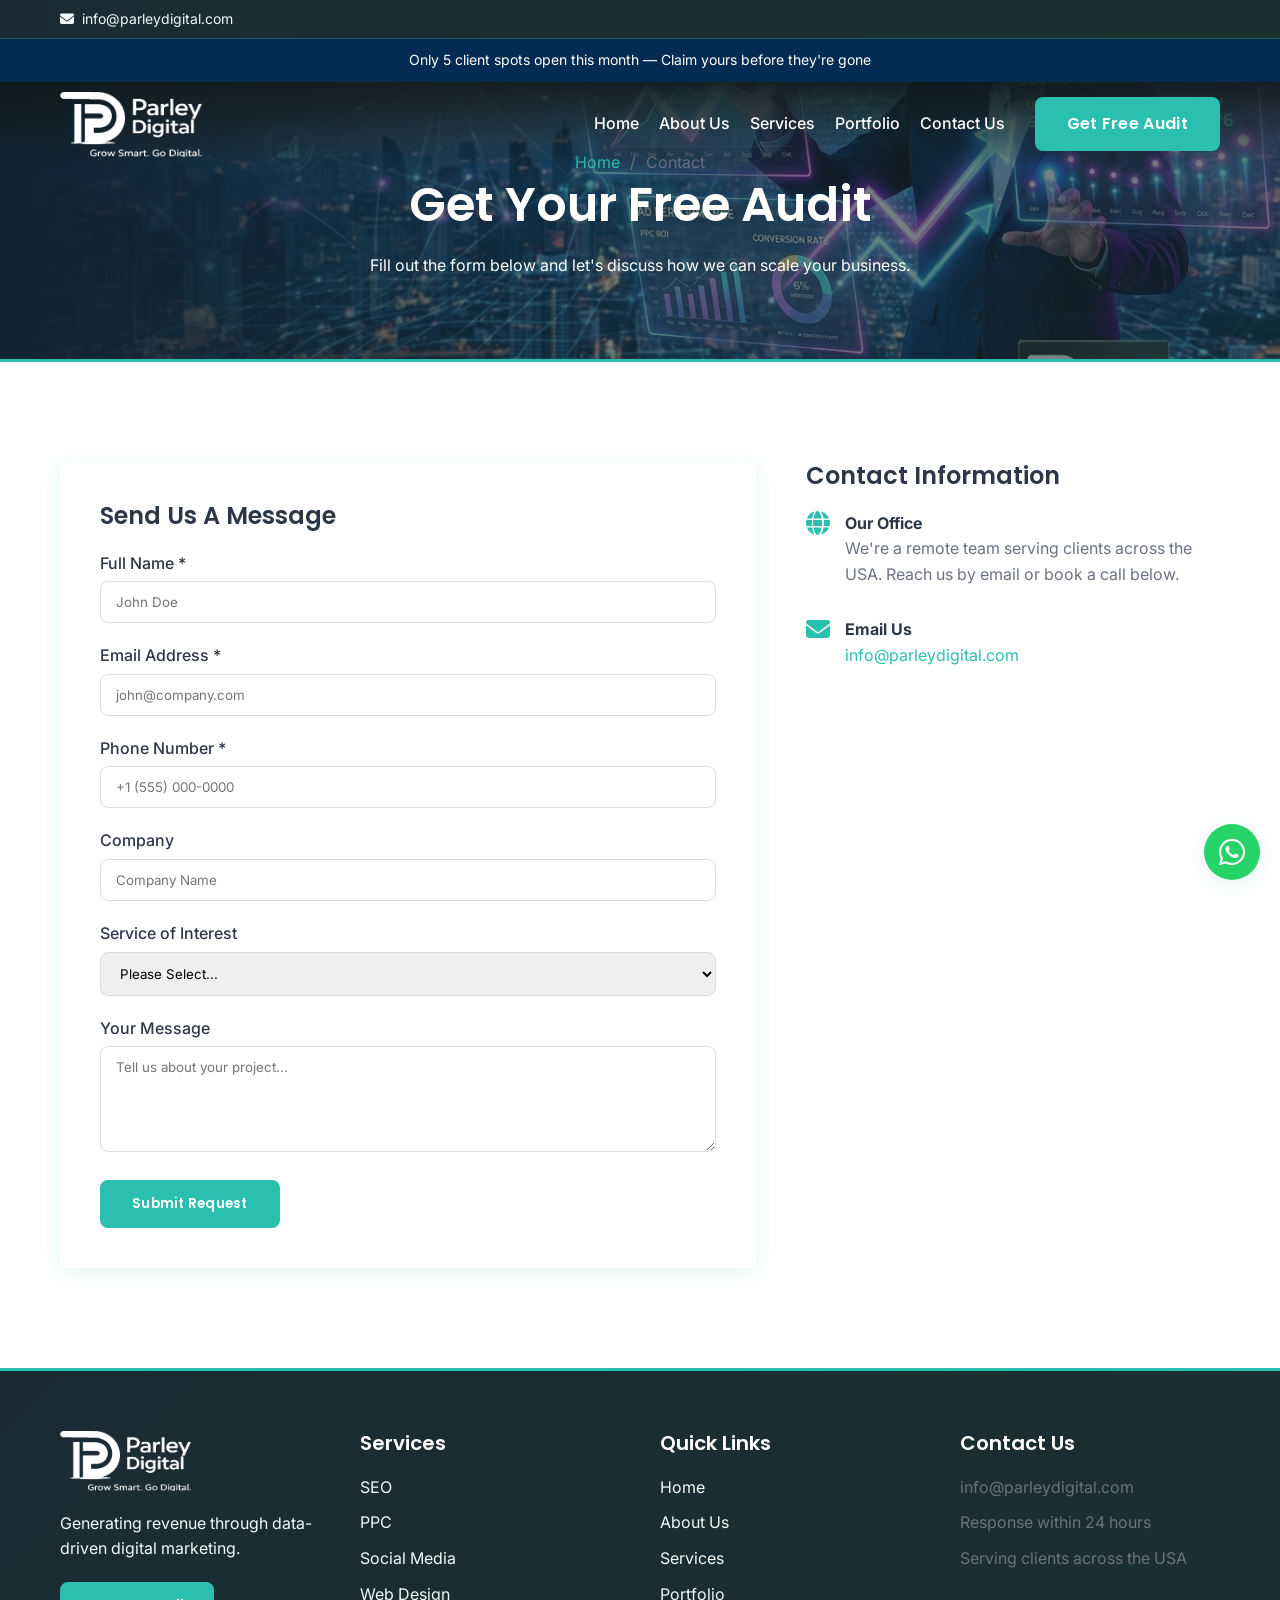
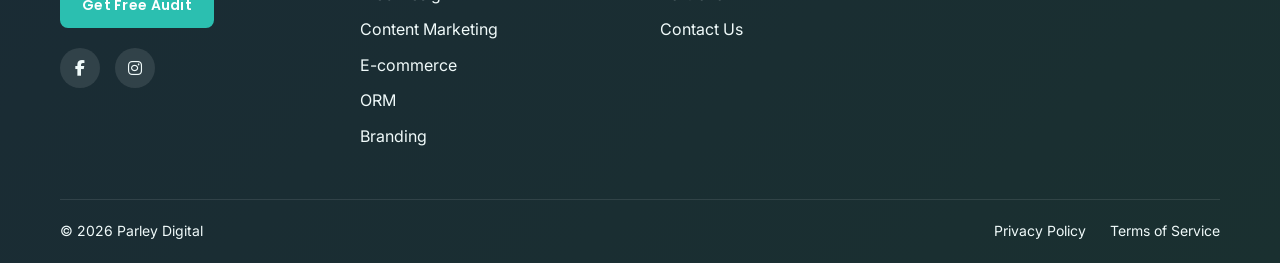
==== commit 4397c481: "integrated mail.js" ====
--- a/contact.html
+++ b/contact.html
@@ -114,6 +114,7 @@
         <div class="nav-links">
           <ul>
             <li><a href="index.html">Home</a></li>
+            <li><a href="about.html">About Us</a></li>
             <li><a href="services.html">Services</a></li>
             <li><a href="portfolio.html">Portfolio</a></li>
             <li><a href="contact.html">Contact Us</a></li>
@@ -159,8 +160,8 @@
               </div>
               
               <div class="form-group">
-                <label for="phone">Phone Number</label>
-                <input type="tel" id="phone" name="phone" class="form-control" placeholder="+1 555 XXX XXXX">
+                <label for="phone">Phone Number *</label>
+                <input type="tel" id="phone" name="phone" class="form-control" placeholder="+1 (555) 000-0000" required>
               </div>
 
               <div class="form-group">
@@ -258,6 +259,7 @@
           <h3>Quick Links</h3>
           <ul>
             <li><a href="index.html">Home</a></li>
+            <li><a href="about.html">About Us</a></li>
             <li><a href="services.html">Services</a></li>
             <li><a href="portfolio.html">Portfolio</a></li>
             <li><a href="contact.html">Contact Us</a></li>
